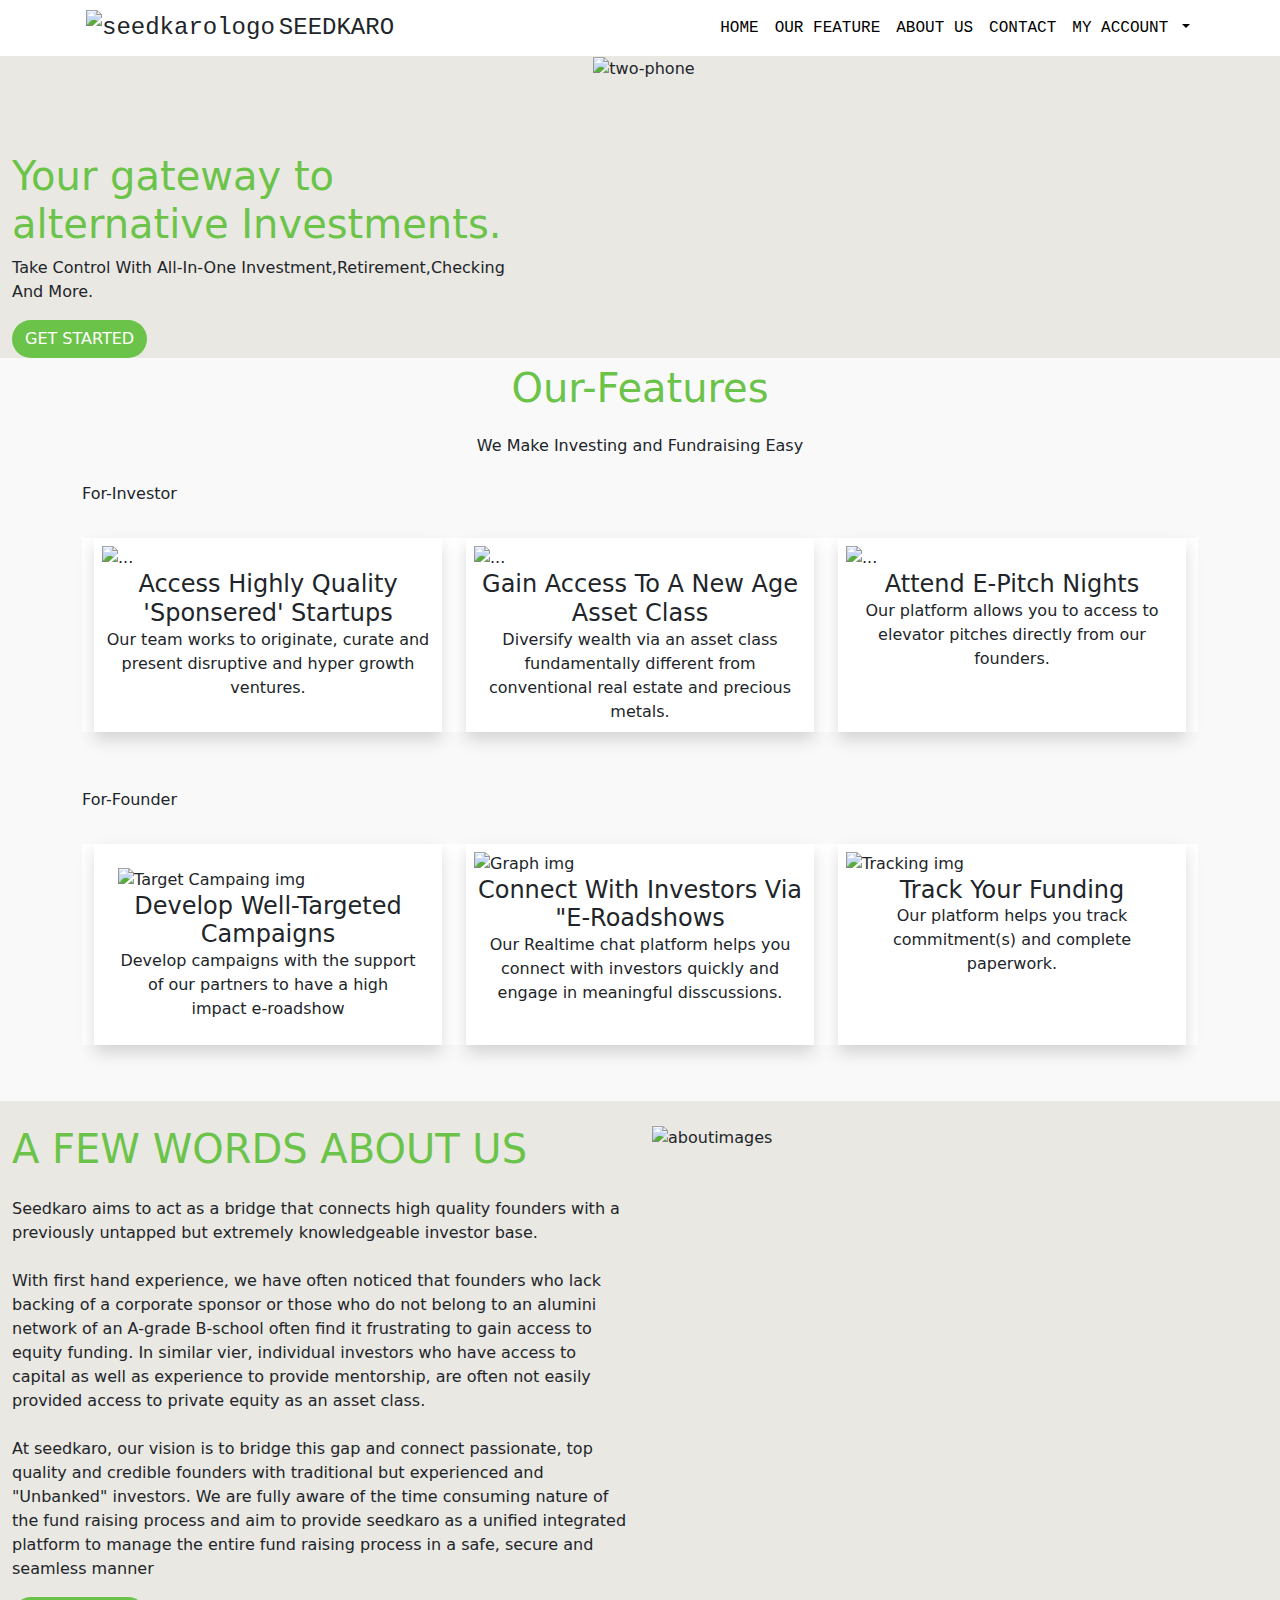
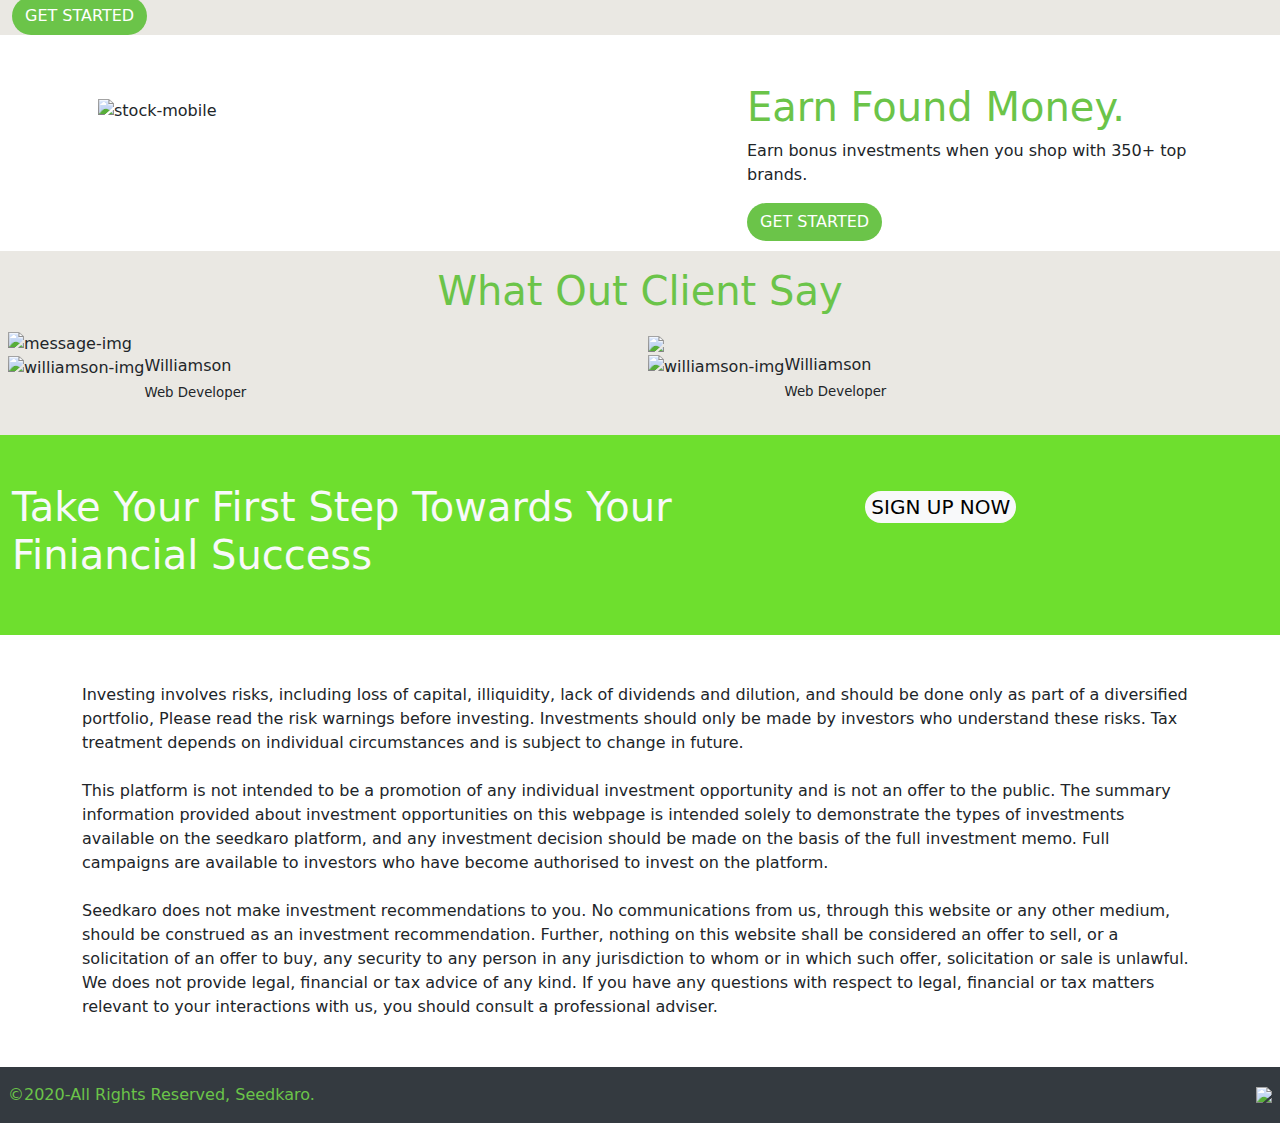
==== index.html @ 2828834e "I have Made Changes" ====
<!DOCTYPE html>
<html lang="en">
<head>
    <meta charset="UTF-8">
    <meta name="viewport" content="width=device-width, initial-scale=1.0">
    <title>Project 4</title>
    <link href="https://cdn.jsdelivr.net/npm/bootstrap@5.3.1/dist/css/bootstrap.min.css" rel="stylesheet" integrity="sha384-4bw+/aepP/YC94hEpVNVgiZdgIC5+VKNBQNGCHeKRQN+PtmoHDEXuppvnDJzQIu9" crossorigin="anonymous">
    <link rel="stylesheet" href="bootstrap-5.3.1-dist/css/bootstrap.css">
    <link rel="stylesheet" href="css.css">
</head>
<body>
  <section id="header">
    <nav class="navbar navbar-1 navbar-expand-lg  ">
      <div class="container font-monospace fs-7">
        <div class="fs-4">
          <div><img src="images/seedkarologo.jpg"  width="30" alt="seedkarologo" class="logo mx-1 ">SEEDKARO</div>
        </div>
        <button class="navbar-toggler" type="button" data-bs-toggle="collapse" data-bs-target="#navbarSupportedContent" aria-controls="navbarSupportedContent" aria-expanded="false" aria-label="Toggle navigation">
          <span class="navbar-toggler-icon"><img src="images/Navbar-button.jpg" class="img-fluid"></span>
        </button>
        <div class="collapse navbar-collapse" id="navbarSupportedContent">
          <ul class="navbar-nav ms-auto mb-2 mb-lg-0">
            <li class="nav-item">
              <a class="nav-link active" aria-current="page" href="index.html">HOME</a>
            </li>
            <li class="nav-item">
              <a class="nav-link active" href="#"> OUR FEATURE</a>
            </li>
            <li class="nav-item">
              <a class="nav-link active" href="#"> ABOUT US</a>
            </li>
            <li class="nav-item">
              <a class="nav-link active" href="#"> CONTACT</a>
            </li>
            <li class="nav-item dropdown">
              <a class="nav-link dropdown-toggle active" href="#" role="button" data-bs-toggle="dropdown" aria-expanded="false">
                 MY ACCOUNT
              </a>
              <ul class="dropdown-menu">
                <li>
                  <a class="dropdown-item" href="SignUp.html">Sing-Up</a>
                </li>
                <li>
                  <a class="dropdown-item" href="#">Login</a>
                </li>
              </ul>
            </li>
          </ul>
        </div>
      </div>
    </nav>
  </section>
  
  <section id="home">
    <div class="container-fluid" style="background-color:#eae8e3;">
      <div class="row">
        <div class="home-head col-lg-5 pt-5 mt-5  me-5" >
          <h1 class="home-h" style="color: #6BC449;">Your gateway to  alternative Investments.</h1>
          <p class="fs-6">Take Control With All-In-One Investment,Retirement,Checking And More.</p>
          <button style="background-color: #6BC449; color: white;" class="btn rounded-pill" type="button">GET STARTED</button>
        </div>
        <div class="two-phoneimg col-lg-5 ml-auto" >
          <img src="images/two-phone.png" alt="two-phone"  class="img-fluid two-phone">
        </div>
      </div>
    </div>
  </section>
  
  <div style="background-color: #F9F9F9">

    <section class="Features">
      <div class="pb-2">
        <p class="text-center fs-1 " style="color: #6BC449;">Our-Features</p>
        <p class="text-center font-1 ">We Make Investing and Fundraising Easy</p>
      </div>
    </section>

    <section class="For-Investor container pb-5">
      <p class="font-1 pb-3 ">For-Investor</p>
      <div class="container">
        <div class="row">
          <div class="col-md-4 mb-2 d-md-flex bg-white">
            <div class="card-border p-2 shadow">
              <img src="images/card-1img.jpg" class="mx-auto d-block" alt="...">
              <div class="card-body">
                <h4 class="card-title text-center">Access Highly Quality 'Sponsered' Startups</h4>
                <p class="card-text text-sm-center text-md-center text-lg-center">Our team works to originate, curate and present disruptive and hyper growth ventures.</p>
              </div>
            </div>
          </div>
          <div class="col-md-4 mb-2 d-md-flex bg-white">
            <div class="card-border p-2 shadow" >
              <img src="images/card-1ii.jpg" class="mx-auto d-block" alt="...">
              <div class="card-body">
                <h4 class="card-title text-center">Gain Access To A New Age Asset Class</h4>
                <p class="card-text text-sm-center text-md-center text-lg-center">Diversify wealth via an asset class fundamentally different from conventional real estate and precious metals.</p>
              </div>
            </div>
          </div>
          <div class="col-md-4 mb-2 d-md-flex bg-white">
            <div class="card-border p-2 shadow ">
              <img src="images/card-1iii.jpg" class="mx-auto d-block" alt="...">
              <div class="card-body">
                <h4 class="card-title text-center">Attend E-Pitch Nights</h4>
                <p class="card-text text-sm-center text-md-center text-lg-center">Our platform allows you to access to elevator pitches directly from our founders.</p>
              </div>
            </div>
          </div>
        </div>
      </div>
    </section>
    <section class="For-Founder container pb-5">
      <p class="font-1 pb-3 ">For-Founder</p>
      <div class="container">
        <div class="row">
          <div class="col-md-4 mb-2 d-md-flex bg-white">
            <div class="card-border p-4 shadow">
              <img src="images/card-2i.png" class="mx-auto d-block" alt="Target Campaing img">
              <div class="card-body">
                <h4 class="card-title text-center">Develop Well-Targeted Campaigns</h4>
                <p class="card-text text-sm-center text-md-center text-lg-center">Develop campaigns with the support of our partners to have a high impact e-roadshow</p>
              </div>
            </div>
          </div>
          <div class="col-md-4 mb-2 d-md-flex bg-white">
            <div class="card-border p-2 shadow" >
              <img src="images/card-2ii.jpg" class="mx-auto d-block" alt="Graph img">
              <div class="card-body">
                <h4 class="card-title text-center">Connect With Investors Via "E-Roadshows</h4>
                <p class="card-text text-sm-center text-md-center text-lg-center">Our Realtime chat platform helps you connect with investors quickly and engage in meaningful disscussions.</p>
              </div>
            </div>
          </div>
          <div class="col-md-4 mb-2 d-md-flex bg-white">
            <div class="card-border p-2 shadow ">
              <img src="images/card-2iii.jpg" class="mx-auto d-block" alt="Tracking img">
              <div class="card-body">
                <h4 class="card-title text-center">Track Your Funding</h4>
                <p class="card-text text-sm-center text-md-center text-lg-center">Our platform helps you track commitment(s) and complete paperwork.</p>
              </div>
            </div>
          </div>
        </div>
      </div>
    </section>
  </div>
  
  <section id="about-us">
    <div class="container-fluid " style="background-color: #eae8e3;">
      <div class="row">
        <div class="col col-lg-6 mt-4">
          <h4 class="about-head fs-1 font-weight-normal mb-4" style="color: #6BC449;">A FEW WORDS ABOUT US</h4>
          <p class="about-para">Seedkaro aims to act as a bridge that connects high quality founders with a previously untapped but extremely knowledgeable investor base.<br><br>With first hand experience, we have often noticed that founders who lack backing of a corporate sponsor or those who do not belong to an alumini network of an A-grade B-school often find it frustrating to gain access to equity funding. In similar vier, individual investors who have access to capital as well as experience to provide mentorship, are often not easily provided access to private equity as an asset class.<br><br>At seedkaro, our vision is to bridge this gap and connect passionate, top quality and credible founders with traditional but experienced and "Unbanked" investors. We are fully aware of the time consuming nature of the fund raising process and aim to provide seedkaro as a unified integrated platform to manage the entire fund raising process in a safe, secure and seamless manner</p>
          <button class="btn mb-auto  rounded-pill" type="button" style="background-color: #6BC449; color:white">GET STARTED</button>
        </div>
        <div class="col-lg-6 mt-4">
          <img src="images/job-img.jpg" alt="aboutimages" class=" img-fluid ">
        </div>
      </div>
    </div>
  </section>
  
  <section class="TESTIMONIALS">
    <div class="container mt-5">
      <div class="row">
        <div class="col-lg-7">
          <img src="images/crypto-mobile-img.jpg" alt="stock-mobile" class="stock-mobile p-3 img-fluid">
        </div>
        <div class="col-lg-5 About-Texti ">
          <h4 class="testimonials-heading  fs-1" style="color: #6BC449;">Earn Found Money.</h4>
          <p class="testimonials-p fs-6 ">Earn bonus investments when you shop with 350+ top brands.</p>
          <button style="background-color: #6BC449; color: white;" class="btn rounded-pill " type="button">GET STARTED</button>
        </div>
      </div>
    </div>
  </section>

  <section class="message-card" style="background-color: #eae8e3;margin-top: 10px;">
    <div class="container-fluid pb-2 ">
      <h3 class="text-center pt-3 font-weight-normal fs-1" style="color: #6BC449;">What Out Client Say</h3>
      <div class="row">
        <div class="col-lg-6 p-2 ">
          <img src="images/message-img.jpg" class="img-fluid" alt="message-img">
          <div class="d-xl-flex">
            <img src="images/williamson-img.jpg" class="img-fluid williamson-img ml-xl-3" alt="williamson-img">
            <div class="williamson-text">
              <h4 class="fs-6 font-weight-normal">Williamson</h4>
              <p class="font-weight-light" style="font-size: smaller;">Web Developer</p>
            </div>
          </div>
        </div>
        <div class="col-lg-6  p-2">
          <img src="images/message-img.jpg" class="img-fluid">
          <div class="d-xl-flex ">
            <img src="images/willaimson-ii-img.jpg" class="img-fluid williamson-img ml-xl-2" alt="williamson-img">
            <div class="williamson-text">
              <h5 class="fs-6 font-weight-normal">Williamson</h5>
              <p class="font-weight-light" style="font-size: smaller;">Web Developer</p>
            </div>
          </div>
        </div>
      </div>
    </div>
  </section>
  
  <section class="Take First Step pt-5 pb-5" style="background-color: #6EDF2E;">
    <div class="container-fluid">
      <div class="row">
        <div class="col-xl-8">
          <h2 class="text-light font-weight-light fs-1 ml-lg-4">Take Your First Step Towards Your Finiancial Success</h2>
        </div>
        <div class="col-xl-4 pl-lg-5 pt-lg-2">
          <button type="button" class="text-bg-light rounded-pill fs-5 " style="border:none;"><a href="SignUp.html" class="nav-link active; text-black">SIGN UP NOW</a></button>
        </div>
      </div>
    </div>
  </section>
  
  <section class="last-para"> 
    <div class="container mt-5 mb-5">
      <p class="fs-6">
        Investing involves risks, including loss of capital, illiquidity, lack of dividends and dilution, and should be done only as part of a diversified portfolio, Please read the risk warnings before investing. Investments should only be made by investors who understand these risks. Tax treatment depends on individual circumstances and is subject to change in future.<br><br>This platform is not intended to be a promotion of any individual investment opportunity and is not an offer to the public. The summary information provided about investment opportunities on this webpage is intended solely to demonstrate the types of investments available on the seedkaro platform, and any investment decision should be made on the basis of the full investment memo. Full campaigns are available to investors who have become authorised to invest on the platform.<br><br>Seedkaro does not make investment recommendations to you. No communications from us, through this website or any other medium, should be construed as an investment recommendation. Further, nothing on this website shall be considered an offer to sell, or a solicitation of an offer to buy, any security to any person in any jurisdiction to whom or in which such offer, solicitation or sale is unlawful. We does not provide legal, financial or tax advice of any kind. If you have any questions with respect to legal, financial or tax matters relevant to your interactions with us, you should consult a professional adviser.
      </p>
    </div>
  </section>

  <section class="Footer ">
    <nav class="navbar justify-content-between" style="background-color: #343A40;">
      <div class="d-inline p-2 font-footer" style="color: #6BC449;">©2020-All Rights Reserved, Seedkaro.</div>
      <div class="d-inline p-2 "><img src="images/social-media.jpg" class="img-fluid social-img"></div>
    </nav>
  </section>

  <!----Script For DropDown Pooper-->
  <script src="https://cdn.jsdelivr.net/npm/bootstrap@5.3.0-alpha1/dist/js/bootstrap.bundle.min.js" integrity="sha384-w76AqPfDkMBDXo30jS1Sgez6pr3x5MlQ1ZAGC+nuZB+EYdgRZgiwxhTBTkF7CXvN" crossorigin="anonymous"></script>

</body>
</html>
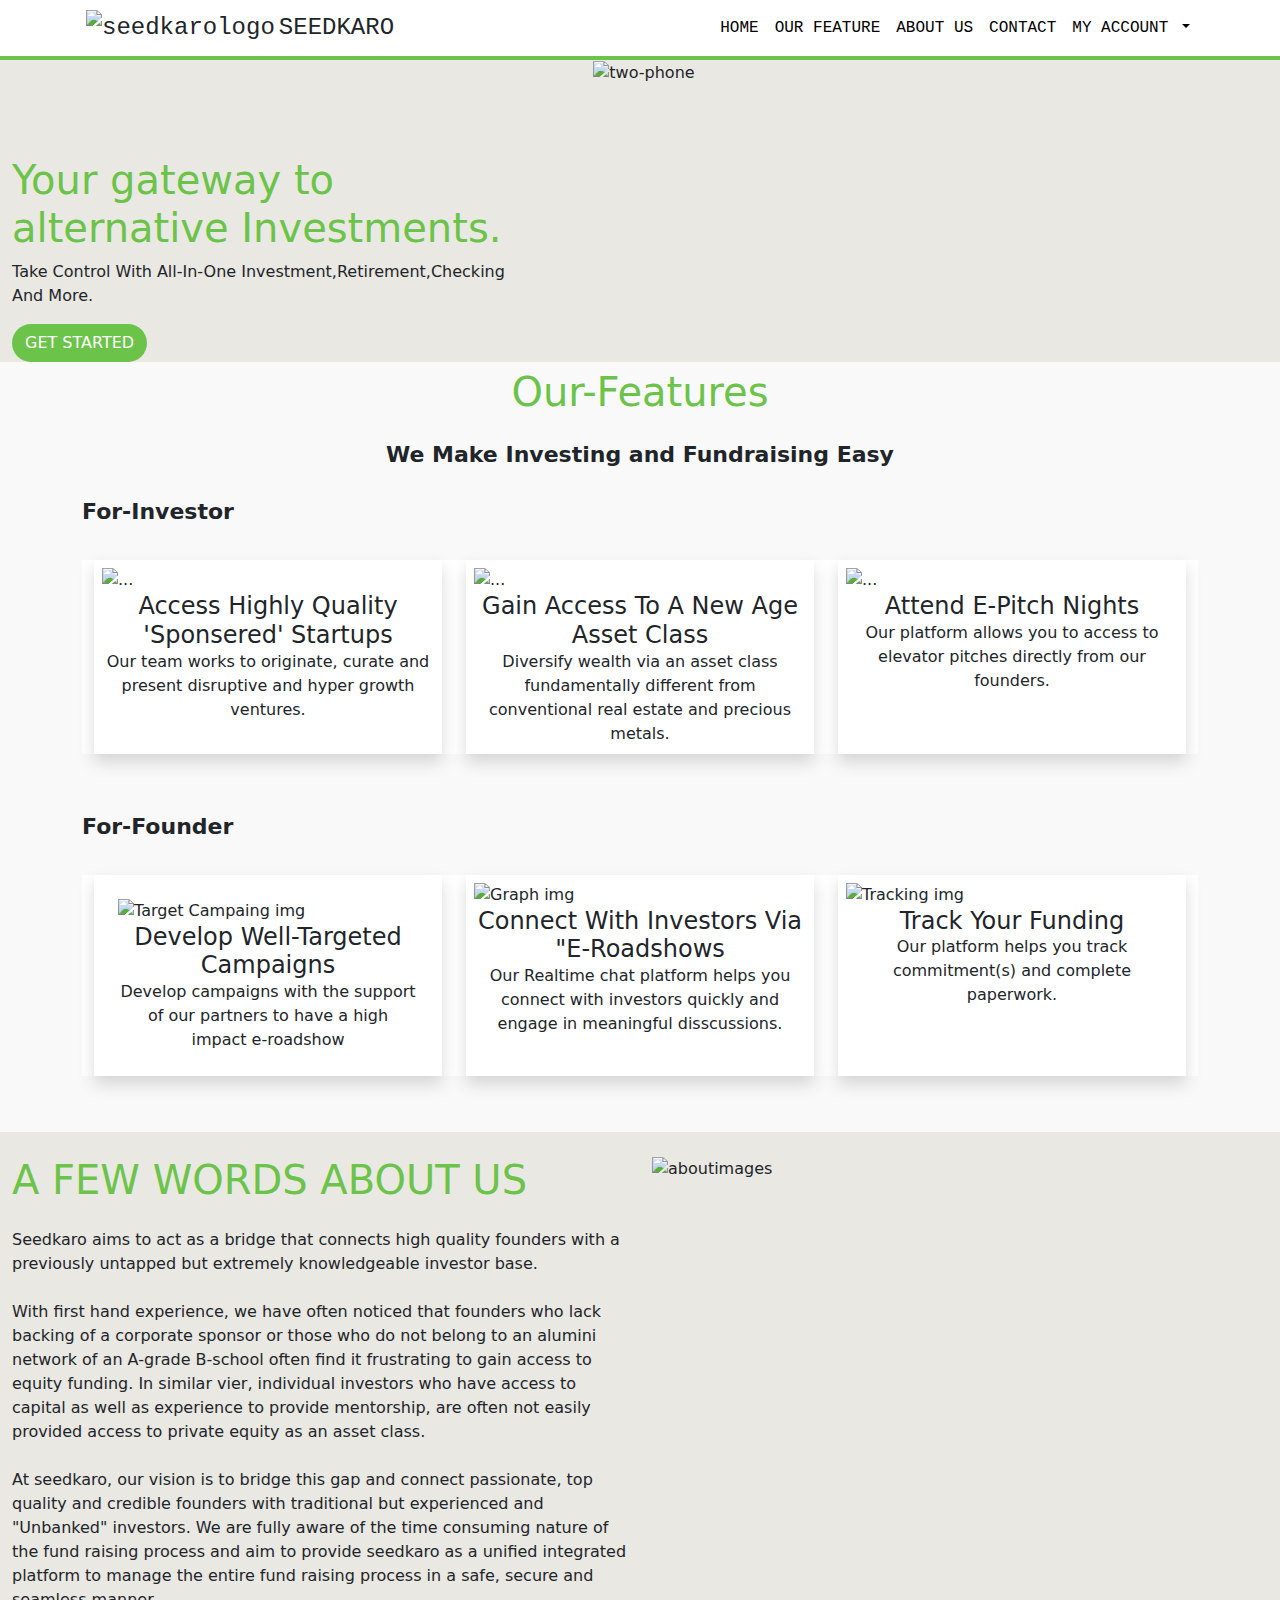
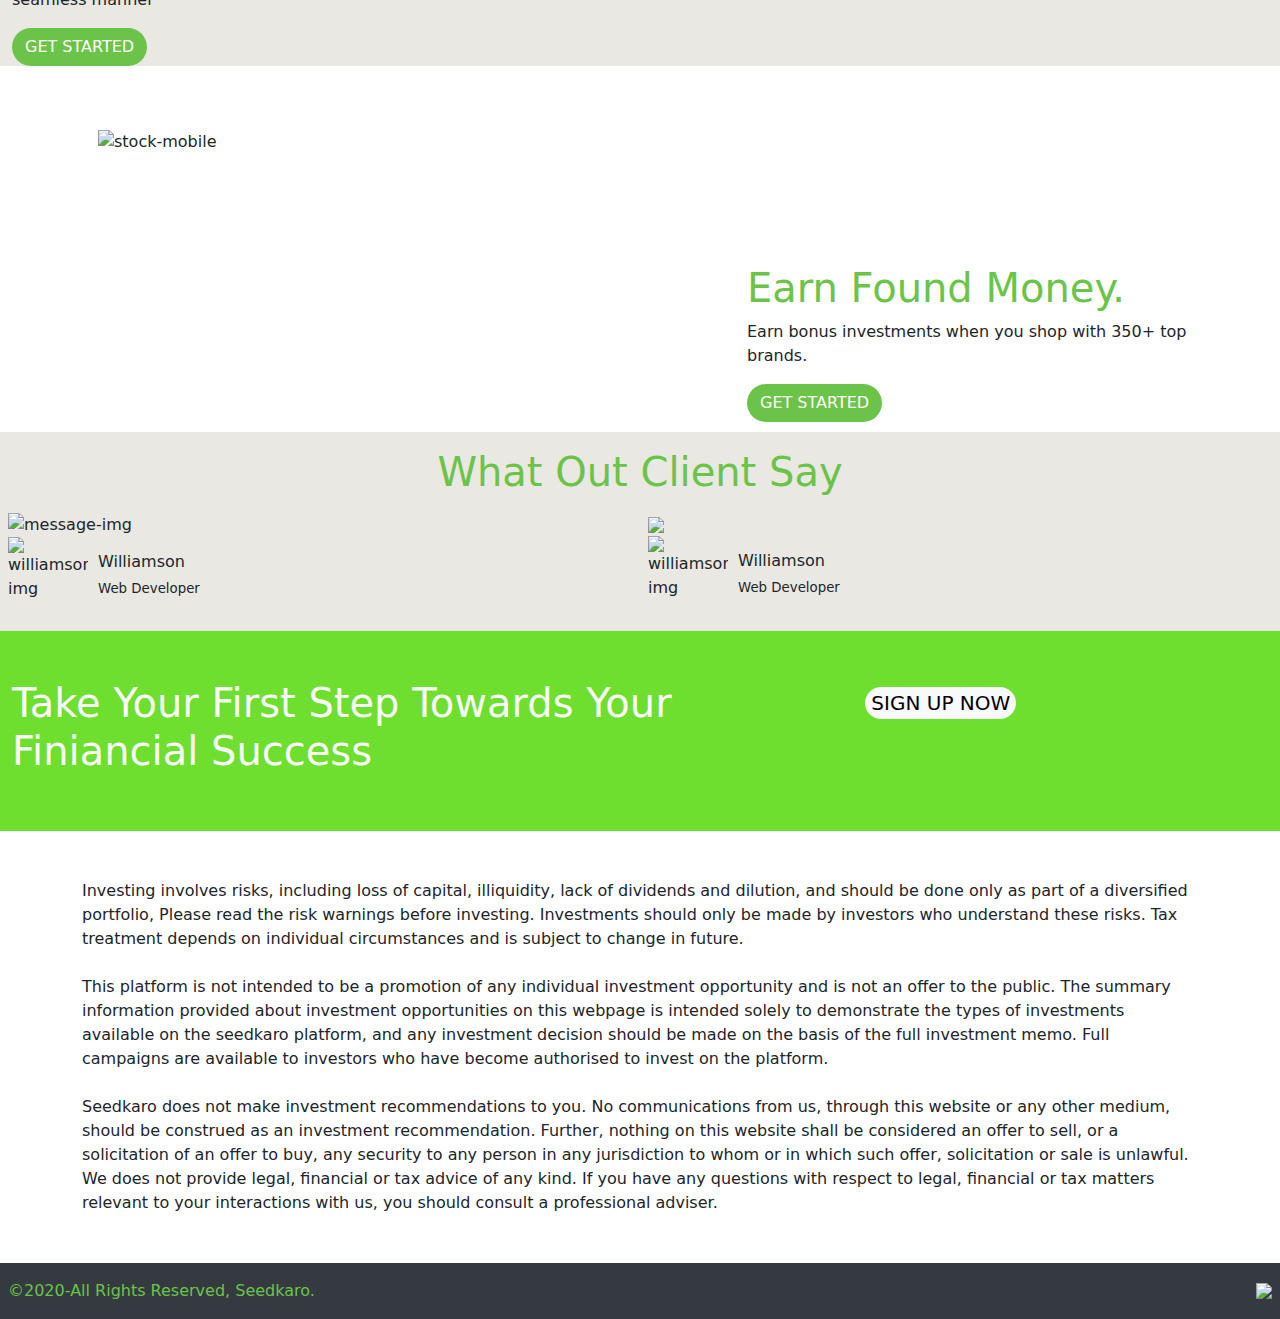
==== commit 17b02e28: "I have completed with SEEDKARO" ====
--- a/index.html
+++ b/index.html
@@ -227,7 +227,7 @@
   <section class="Footer ">
     <nav class="navbar justify-content-between" style="background-color: #343A40;">
       <div class="d-inline p-2 font-footer" style="color: #6BC449;">©2020-All Rights Reserved, Seedkaro.</div>
-      <div class="d-inline p-2 "><img src="images/social-media.jpg" class="img-fluid social-img"></div>
+      <a href="#" class="d-inline p-2 "><img src="images/social-media.jpg" class="img-fluid social-img"></a>
     </nav>
   </section>
 
--- a/css.css
+++ b/css.css
@@ -0,0 +1,49 @@
+.navbar-1{
+    border-bottom:4px solid #6BC449 ;
+}
+.font-1{
+    font-weight: bold;
+    font-size: 22px;
+}
+@media screen and (min-width: 769px) {
+    .About-Texti{
+        margin-top:150px;
+    }
+    .williamson-text{
+        margin-top: 15px;
+        margin-left: 10px;
+    }
+    .Form-Footer{
+        margin-top: 80px;
+    }
+}
+.williamson-img{
+        height: 60px;
+        width: 80px;
+    }
+@media screen and (max-width: 426px) {
+    .two-phone{
+        margin-top: 10px;
+    }
+    .font-footer{
+        text-align: center;
+        font-size: 9px;
+        color: #6BC449;
+    }
+    .social-img{
+        margin-bottom: 5px;
+        width: 90px;
+    }
+    .Form-Footer{
+        margin-top: 15px;
+    }
+}
+.signup{
+    position: absolute;
+    width: 100%;
+    height: 100%;
+}
+.background-img{
+    background-image: url(images/Leafs.jpg);
+    background-size: cover;
+}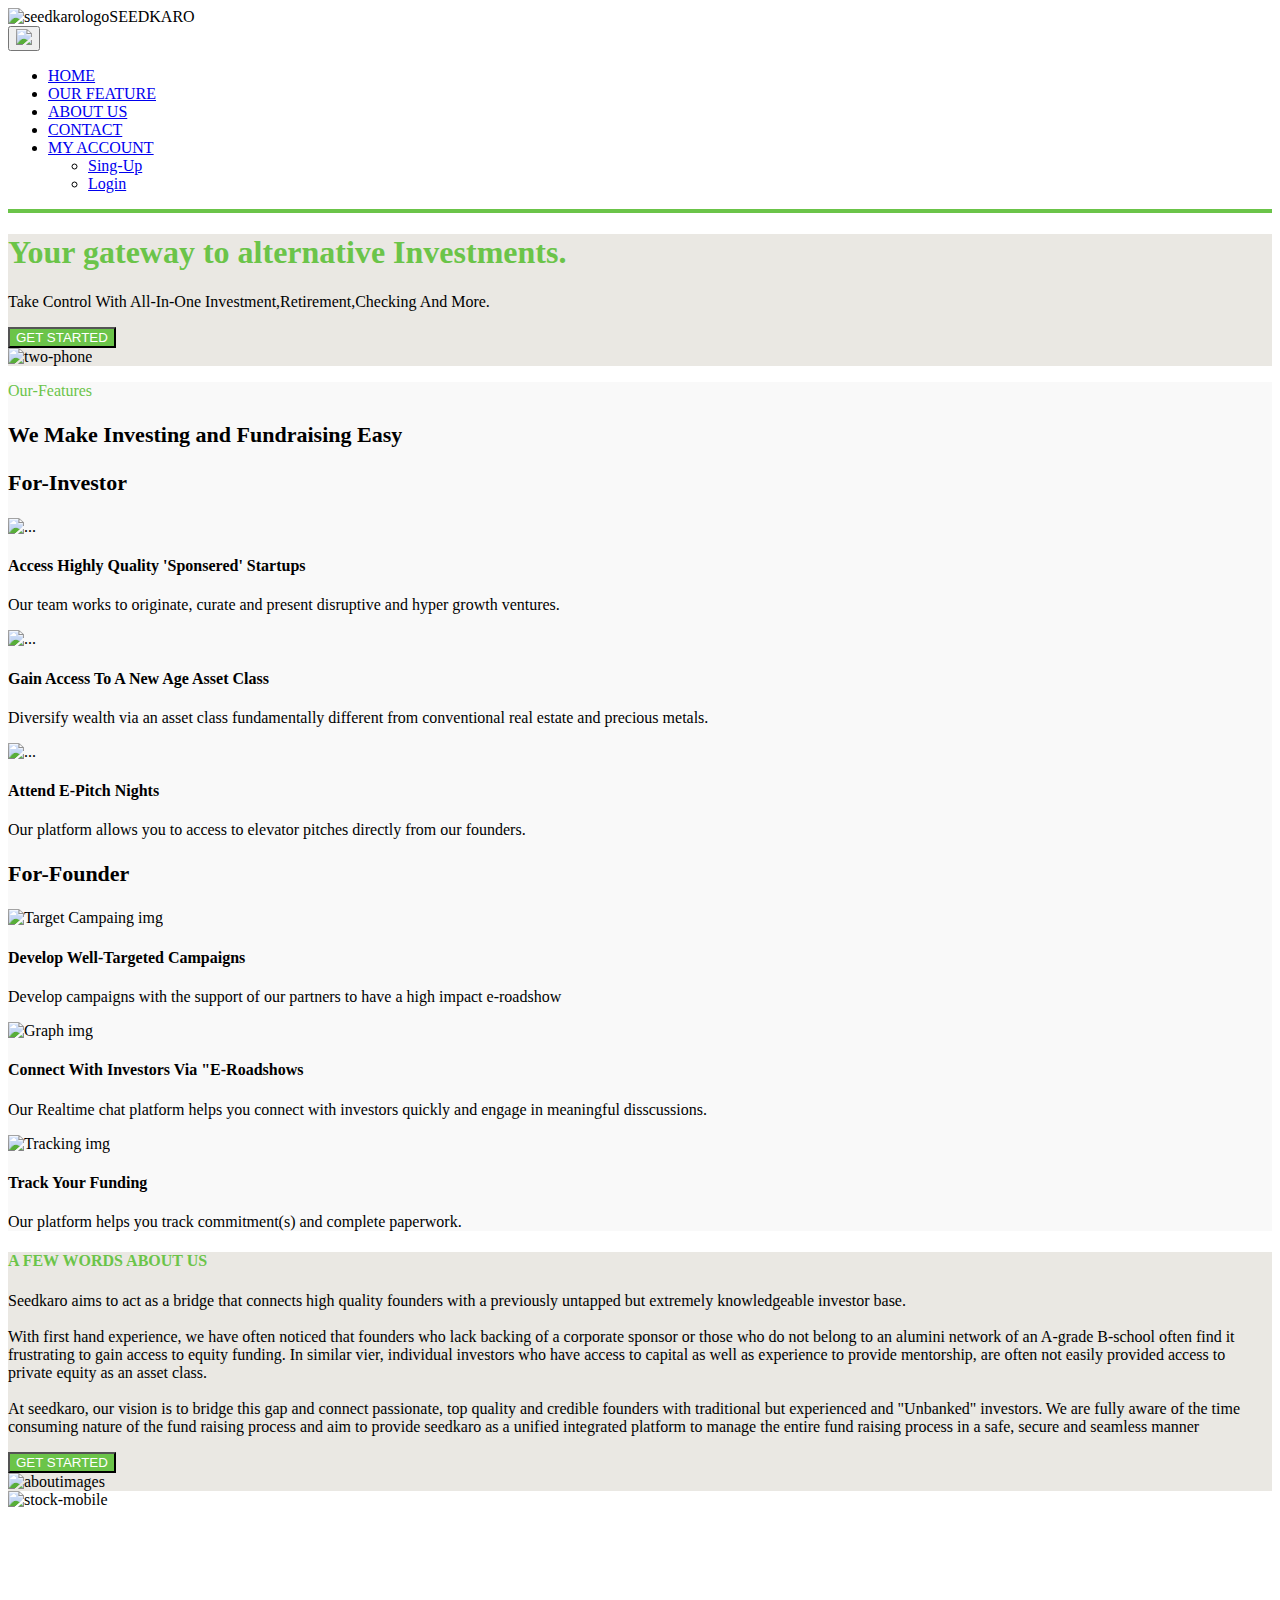
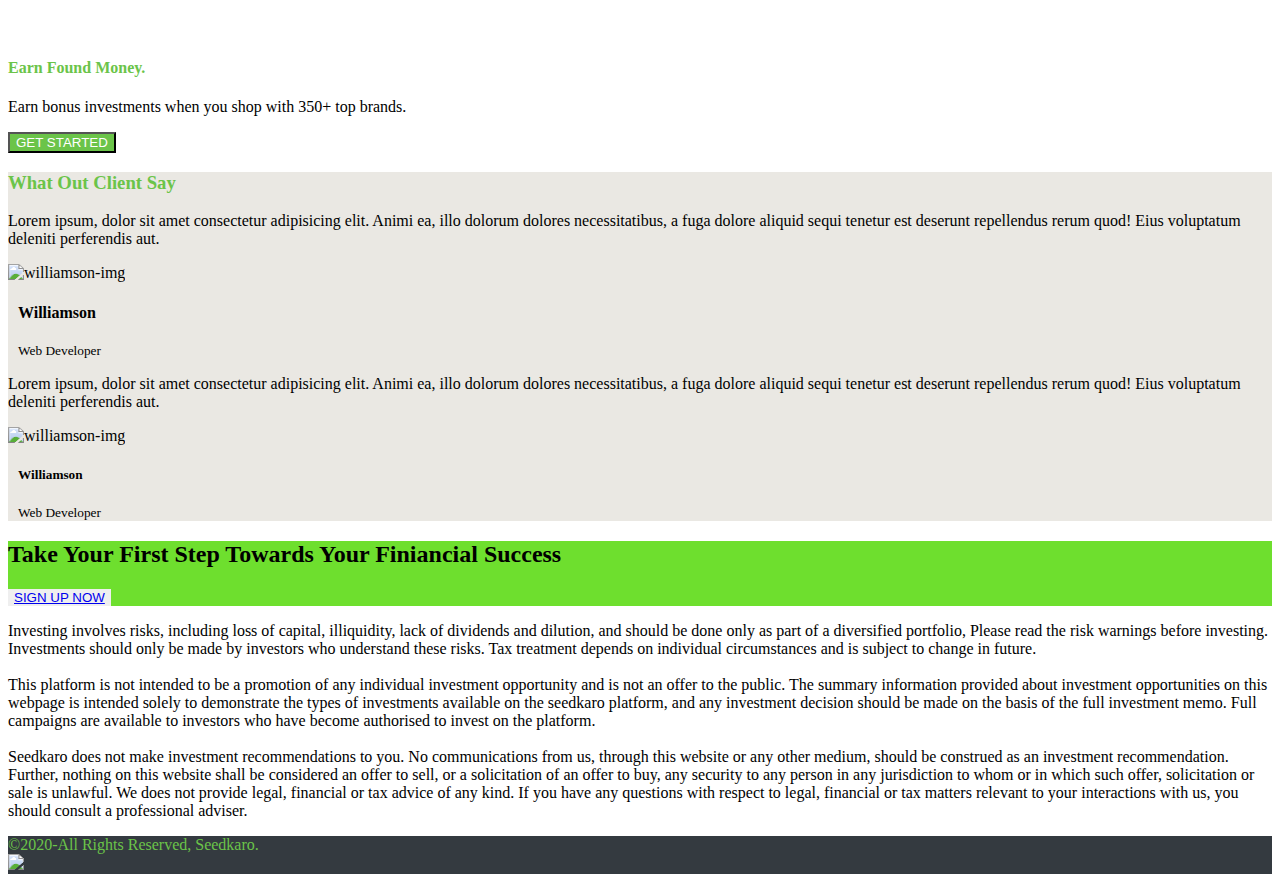
==== commit 6022a776: "Completed with pages" ====
--- a/index.html
+++ b/index.html
@@ -5,7 +5,6 @@
     <meta name="viewport" content="width=device-width, initial-scale=1.0">
     <title>Project 4</title>
     <link href="https://cdn.jsdelivr.net/npm/bootstrap@5.3.1/dist/css/bootstrap.min.css" rel="stylesheet" integrity="sha384-4bw+/aepP/YC94hEpVNVgiZdgIC5+VKNBQNGCHeKRQN+PtmoHDEXuppvnDJzQIu9" crossorigin="anonymous">
-    <link rel="stylesheet" href="bootstrap-5.3.1-dist/css/bootstrap.css">
     <link rel="stylesheet" href="css.css">
 </head>
 <body>
@@ -24,13 +23,13 @@
               <a class="nav-link active" aria-current="page" href="index.html">HOME</a>
             </li>
             <li class="nav-item">
-              <a class="nav-link active" href="#"> OUR FEATURE</a>
-            </li>
-            <li class="nav-item">
-              <a class="nav-link active" href="#"> ABOUT US</a>
-            </li>
-            <li class="nav-item">
-              <a class="nav-link active" href="#"> CONTACT</a>
+              <a class="nav-link active" href="#">OUR FEATURE</a>
+            </li>
+            <li class="nav-item">
+              <a class="nav-link active" href="#">ABOUT US</a>
+            </li>
+            <li class="nav-item">
+              <a class="nav-link active" href="#">CONTACT</a>
             </li>
             <li class="nav-item dropdown">
               <a class="nav-link dropdown-toggle active" href="#" role="button" data-bs-toggle="dropdown" aria-expanded="false">
@@ -51,8 +50,8 @@
     </nav>
   </section>
   
-  <section id="home">
-    <div class="container-fluid" style="background-color:#eae8e3;">
+  <section id="home" style="background-color:#eae8e3;">
+    <div class="container" style="background-color:#eae8e3;">
       <div class="row">
         <div class="home-head col-lg-5 pt-5 mt-5  me-5" >
           <h1 class="home-h" style="color: #6BC449;">Your gateway to  alternative Investments.</h1>
@@ -145,8 +144,8 @@
     </section>
   </div>
   
-  <section id="about-us">
-    <div class="container-fluid " style="background-color: #eae8e3;">
+  <section id="about-us" style="background-color: #eae8e3;">
+    <div class="container ">
       <div class="row">
         <div class="col col-lg-6 mt-4">
           <h4 class="about-head fs-1 font-weight-normal mb-4" style="color: #6BC449;">A FEW WORDS ABOUT US</h4>
@@ -176,11 +175,14 @@
   </section>
 
   <section class="message-card" style="background-color: #eae8e3;margin-top: 10px;">
-    <div class="container-fluid pb-2 ">
+    <div class="container pb-2 ">
       <h3 class="text-center pt-3 font-weight-normal fs-1" style="color: #6BC449;">What Out Client Say</h3>
       <div class="row">
         <div class="col-lg-6 p-2 ">
-          <img src="images/message-img.jpg" class="img-fluid" alt="message-img">
+          <!-- <img src="images/message-img.jpg" class="img-fluid" alt="message-img"> -->
+          <div class="border p-5 mb-2 bg-white">
+            <p>Lorem ipsum, dolor sit amet consectetur adipisicing elit. Animi ea, illo dolorum dolores necessitatibus, a fuga dolore aliquid sequi tenetur est deserunt repellendus rerum quod! Eius voluptatum deleniti perferendis aut.</p>
+          </div>
           <div class="d-xl-flex">
             <img src="images/williamson-img.jpg" class="img-fluid williamson-img ml-xl-3" alt="williamson-img">
             <div class="williamson-text">
@@ -190,7 +192,9 @@
           </div>
         </div>
         <div class="col-lg-6  p-2">
-          <img src="images/message-img.jpg" class="img-fluid">
+          <div class="border p-5 mb-2 bg-white">
+            <p>Lorem ipsum, dolor sit amet consectetur adipisicing elit. Animi ea, illo dolorum dolores necessitatibus, a fuga dolore aliquid sequi tenetur est deserunt repellendus rerum quod! Eius voluptatum deleniti perferendis aut.</p>
+          </div>
           <div class="d-xl-flex ">
             <img src="images/willaimson-ii-img.jpg" class="img-fluid williamson-img ml-xl-2" alt="williamson-img">
             <div class="williamson-text">
@@ -204,12 +208,12 @@
   </section>
   
   <section class="Take First Step pt-5 pb-5" style="background-color: #6EDF2E;">
-    <div class="container-fluid">
+    <div class="container">
       <div class="row">
         <div class="col-xl-8">
           <h2 class="text-light font-weight-light fs-1 ml-lg-4">Take Your First Step Towards Your Finiancial Success</h2>
         </div>
-        <div class="col-xl-4 pl-lg-5 pt-lg-2">
+        <div class="col-xl-3 offset-lg-1 pl-lg-5 pt-lg-2">
           <button type="button" class="text-bg-light rounded-pill fs-5 " style="border:none;"><a href="SignUp.html" class="nav-link active; text-black">SIGN UP NOW</a></button>
         </div>
       </div>
@@ -224,11 +228,14 @@
     </div>
   </section>
 
-  <section class="Footer ">
-    <nav class="navbar justify-content-between" style="background-color: #343A40;">
-      <div class="d-inline p-2 font-footer" style="color: #6BC449;">©2020-All Rights Reserved, Seedkaro.</div>
-      <a href="#" class="d-inline p-2 "><img src="images/social-media.jpg" class="img-fluid social-img"></a>
-    </nav>
+  <section class="Footer " style="background-color: #343A40;">
+    <div class="container">
+
+      <nav class="navbar justify-content-between">
+        <div class="d-inline p-2 font-footer" style="color: #6BC449;">©2020-All Rights Reserved, Seedkaro.</div>
+        <a href="#" class="d-inline p-2 "><img src="images/social-media.jpg" class="img-fluid social-img"></a>
+      </nav>
+    </div>
   </section>
 
   <!----Script For DropDown Pooper-->
